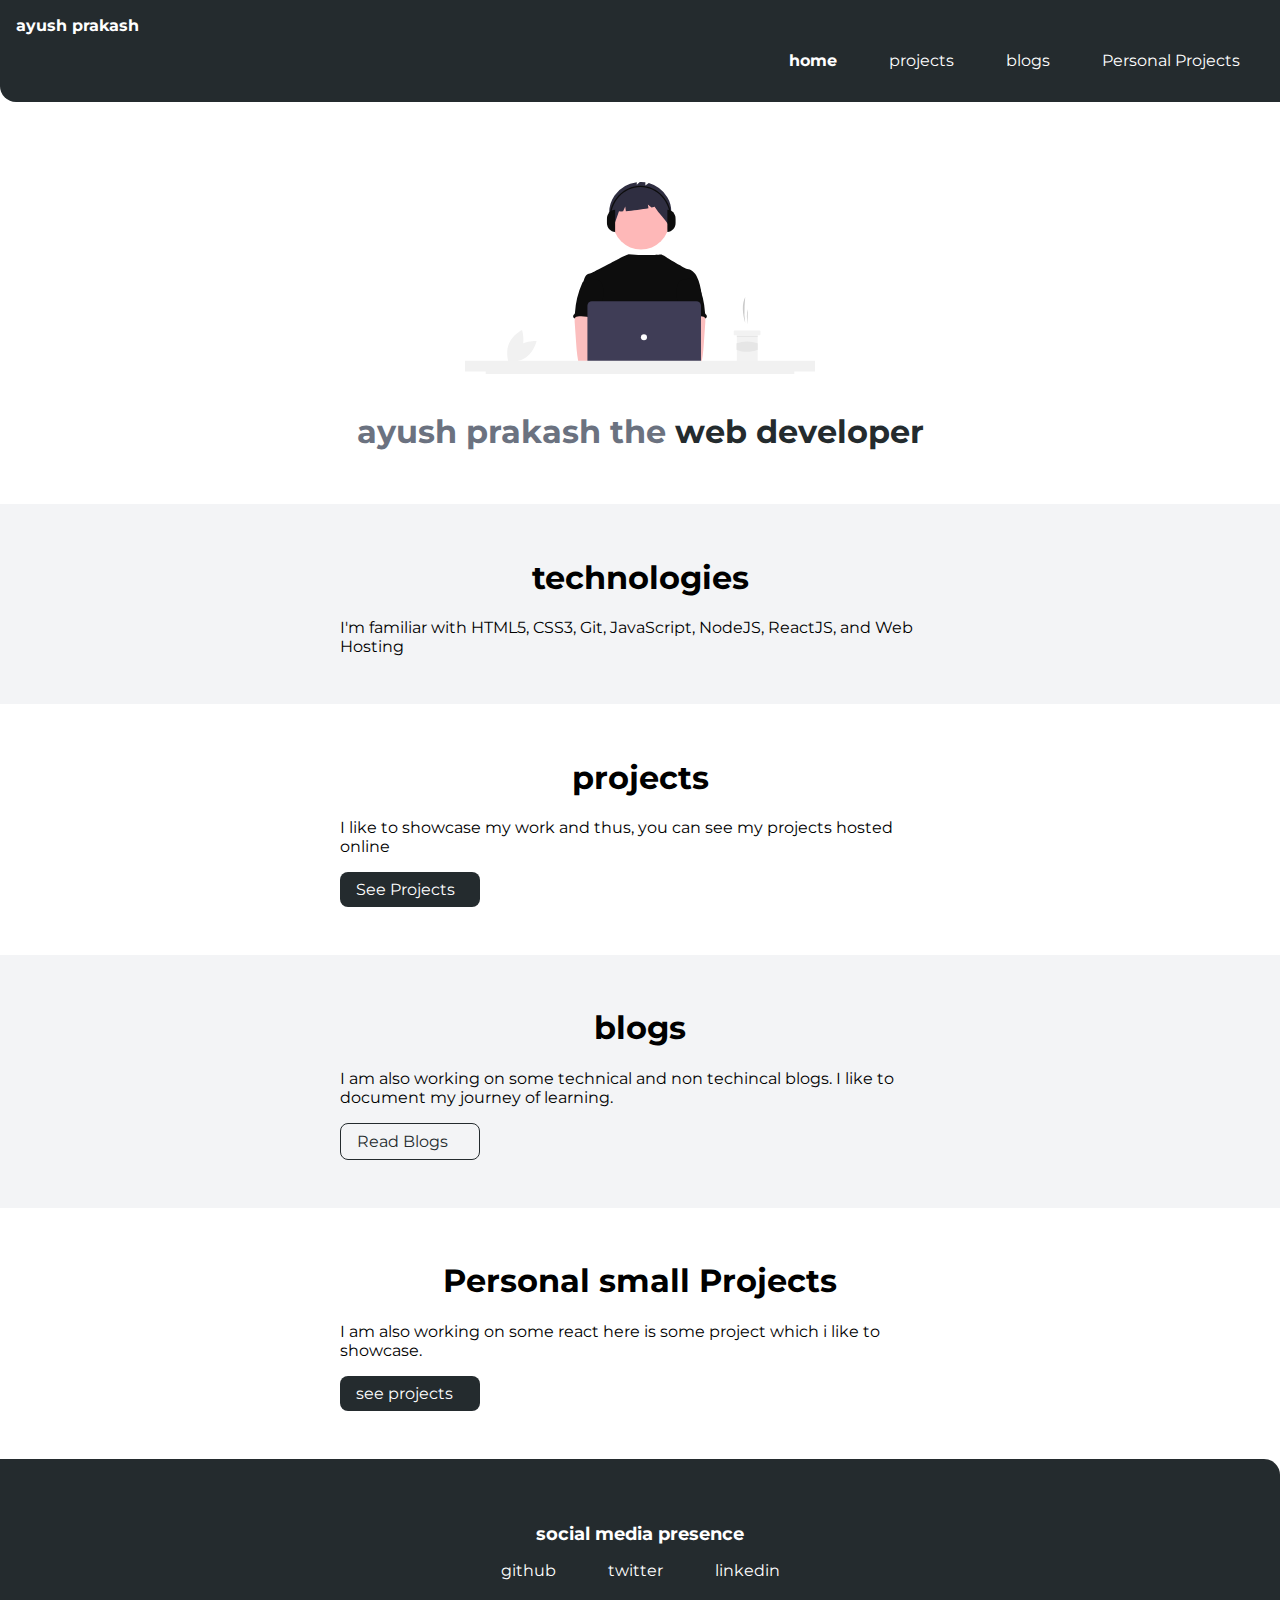
==== index.html @ aa51d163 "first commit" ====
<!DOCTYPE html>
<html lang="en">
<head>
    <meta charset="UTF-8">
    <meta name="viewport" content="width=device-width, initial-scale=1.0">
    <title>ayush prakash portfolio</title>
    <link href="styles.css" rel="stylesheet" />
</head>
<body>
    <nav class="navigation container">
        <div class="nav-brand"><a href="/">ayush prakash</a></div>
        <ul class="list-non-bullet nav-pills">
            <li class="list-item-inline">
                <a class="link link-active" href="/">home</a>
            </li>
            <li class="list-item-inline">
                <a class="link" href="/projects.html">projects</a>
            </li>
            <li class="list-item-inline">
                <a class="link" href="/blogs.html">blogs</a>
            </li>
            <li class="list-item-inline">
                <a class="link" href="/personalproject.html">Personal Projects</a>
            </li>
        </ul>
    </nav>

    <header class="hero">
        <img class="hero-img" src="img1.svg" />
        <h1 class="hero-heading">ayush prakash the <span class="heading-inverted"> web developer</span></h1>
    </header>

    <section class="section ow">
        <div class="container container-center">
            <h1>technologies</h1>
            <p>I'm familiar with HTML5, CSS3, Git, JavaScript, NodeJS, ReactJS, and Web Hosting</p>
        </div>
    </section>

    <section class="section">
        <div class="container container-center">
            <h1>projects</h1>
            <p>I like to showcase my work and thus, you can see my projects hosted online</p>
            <a class="link link-primary" href="/projects.html">See Projects</a>
        </div>
    </section>

    <section class="section ow">
        <div class="container container-center">
            <h1>blogs</h1>
            <p>I am also working on some technical and non techincal blogs. I like to document my journey of learning.</p>
            <a class="link link-secondary" href="/blogs.html">Read Blogs</a>
        </div>
    </section>

    <section class="section ">
        <div class="container container-center">
            <h1>Personal small Projects</h1>
            <p>I am also working on some react here is some project which i like to showcase.</p>
            <a class="link link-primary" href="/personalproject.html">see projects</a>
        </div>
    </section>

    <footer class="footer">
        <div class="footer-header">social media presence</div>
        <ul class="social-links list-non-bullet">
            <li class="list-item-inline">
                <a class="link" href="https://github.com/ayush65">
                    github
                </a>
            </li>
            <li class="list-item-inline">
                <a class="link" href="https://twitter.com/ayushPrakash__">
                    twitter
                </a>
            </li>
            <li class="list-item-inline">
                <a class="link" href="https://www.linkedin.com/in/ayush-prakash-6658b11b5/">
                    linkedin
                </a>
            </li>
            
        </ul>
    </footer>
    


    
</body>
</html>
---- styles.css ----
@import url('https://fonts.googleapis.com/css2?family=Montserrat:wght@400;700&display=swap');

:root {
    --primary-color: #242B2E;
    --off-white: #F3F4F6;
    --dark-gray: #6B7280;
}

body {
    font-family: 'Montserrat', sans-serif;
    margin: 0px;
}

hr {
    margin: 2rem 0rem;
}



.margin-md {
    margin: 2rem;
}


.container {
    padding: 0rem 1rem;
}

.container-center {
    max-width: 600px;
    margin: auto;
}


.link {
    box-sizing: border-box;
    text-decoration: none;
    padding: 0.5rem 1rem;
}

.link-primary {
    background-color: var(--primary-color);
    border-radius: 0.5rem;
    color: white;
    display: block;
    max-width: 140px;
    margin: 1rem 1rem 1rem 0rem;
}

.link-secondary {
    color: var(--primary-color);
    border-radius: 0.5rem;
    border: 1px solid var(--primary-color);
    display: block;
    max-width: 140px;
    margin: 1rem 1rem 1rem 0rem;
}

.list-non-bullet {
    list-style: none;
    padding-inline-start: 0px;
}

.list-item-inline {
    display: inline;
    padding: 0rem 0.5rem;
}

.img2 {
    max-width: 30px;
    align-self: inherit;
}



.navigation {
    background-color: var(--primary-color);
    color: white;
    padding: 1rem;
    border-bottom-left-radius: 1rem;
}

.navigation .nav-brand {
    font-weight: bold;
}

.nav-brand a {
    text-decoration: none;
    color: inherit;
}

.navigation .nav-pills {
    text-align: right;
}

.navigation .link {
    color: white;
}

.navigation .link-active {
    font-weight: bold;
}


.hero {
    padding: 2rem;
    padding-top: 5rem;

}

.hero .hero-img {
    max-width: 80%;
    width: 350px;
    display: block;
    margin: auto;
}

.hero .hero-heading {
    text-align: center;
    padding-top: 1rem;
    color: var(--dark-gray);
}

.hero .hero-heading .heading-inverted {
    color: var(--primary-color);
}



.section {
    padding: 2rem;
}

.section h1 {
    text-align: center;

}

.ow {
    background-color: var(--off-white);
}



.footer {
    background-color: var(--primary-color);
    padding: 4rem 1rem;
    text-align: center;
    color: white;
    border-top-right-radius: 1rem;
}

.footer .link {
    color: white
}

.footer .footer-header {
    font-weight: bold;
    font-size: large;
}

.footer ul {
    padding-inline-start: 0px;
}


.showcase-list {
    padding: 2rem;
}


.showcase-blog {
    padding-bottom: 6rem;
}
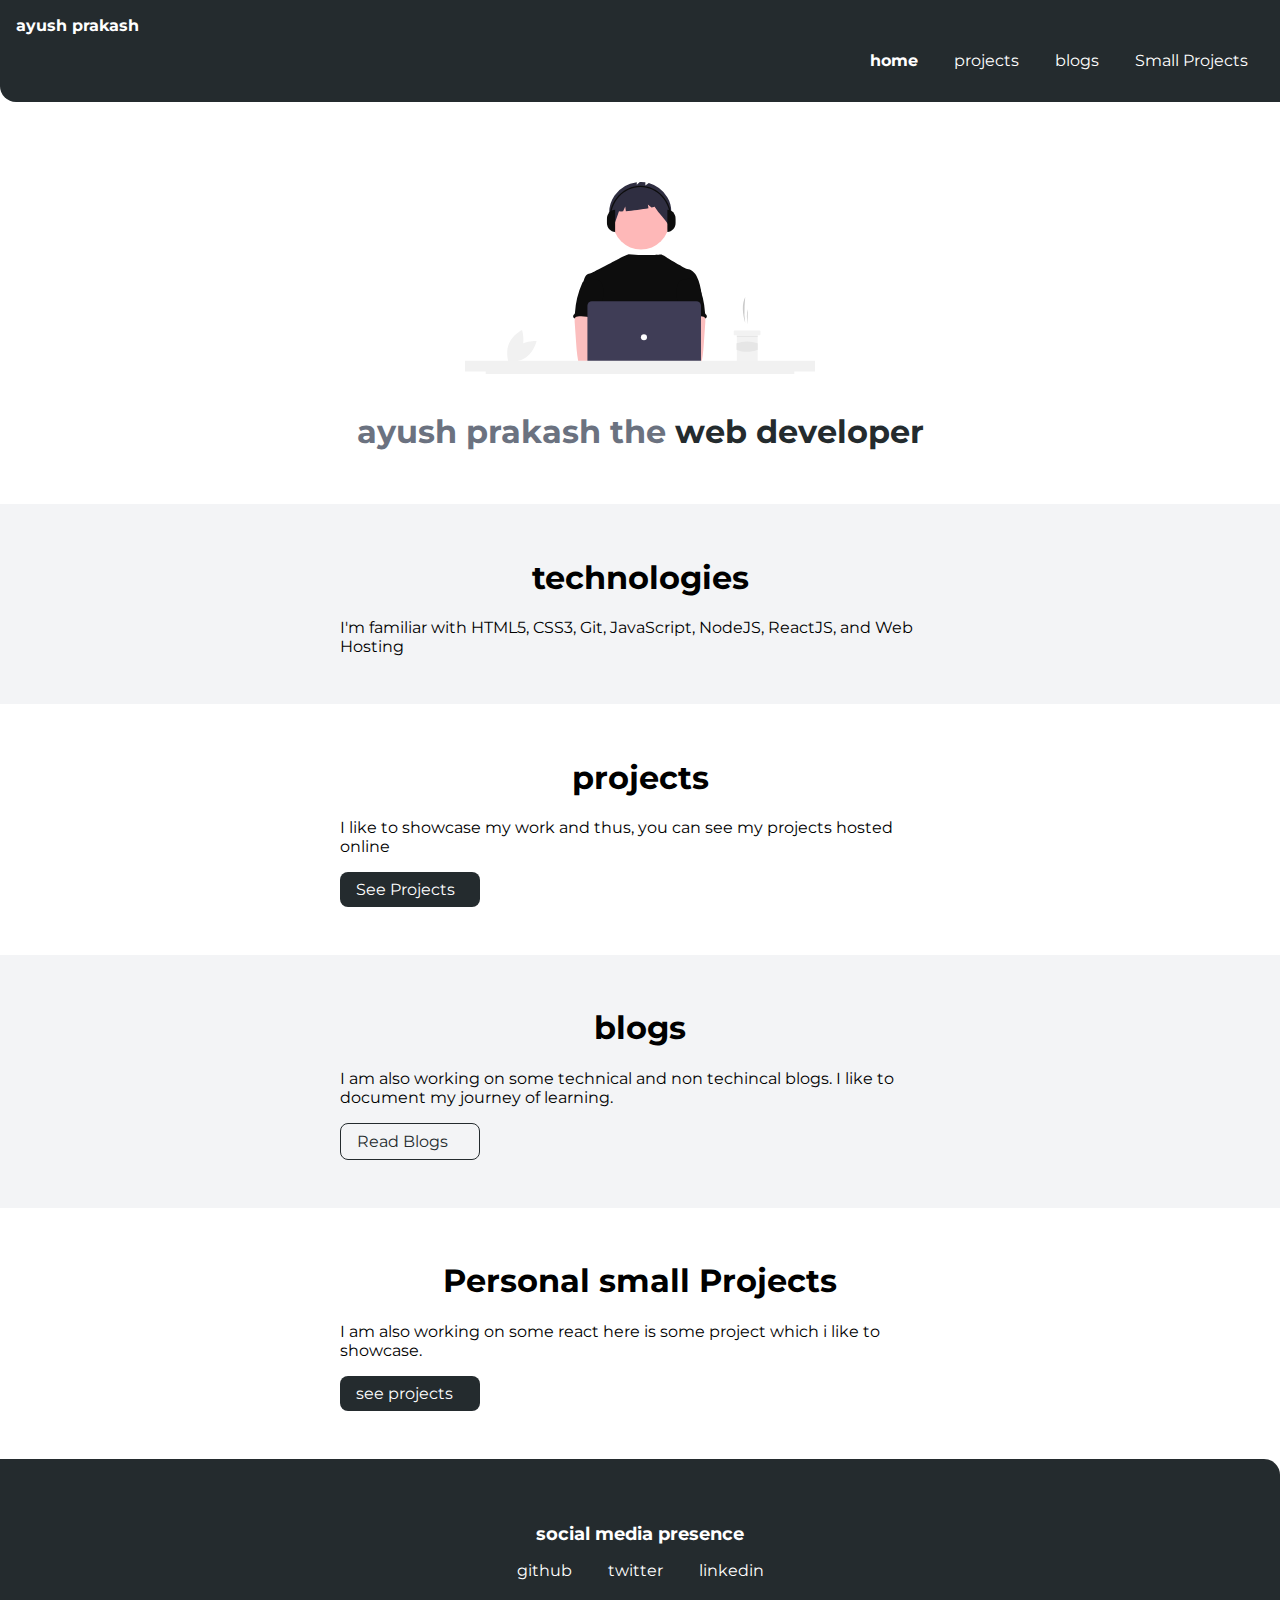
==== commit 6dd86f61: "update index.html" ====
--- a/index.html
+++ b/index.html
@@ -11,7 +11,7 @@
         <div class="nav-brand"><a href="/">ayush prakash</a></div>
         <ul class="list-non-bullet nav-pills">
             <li class="list-item-inline">
-                <a class="link link-active" href="/">home</a>
+                <a class="link link-active"  id="personal" href="/">home</a>
             </li>
             <li class="list-item-inline">
                 <a class="link" href="/projects.html">projects</a>
@@ -20,7 +20,7 @@
                 <a class="link" href="/blogs.html">blogs</a>
             </li>
             <li class="list-item-inline">
-                <a class="link" href="/personalproject.html">Personal Projects</a>
+                <a class="link" href="/personalproject.html">Small Projects</a>
             </li>
         </ul>
     </nav>
@@ -65,17 +65,17 @@
         <div class="footer-header">social media presence</div>
         <ul class="social-links list-non-bullet">
             <li class="list-item-inline">
-                <a class="link" href="https://github.com/ayush65">
+                <a class="link" href="https://github.com/ayush65"  target="_blank">
                     github
                 </a>
             </li>
             <li class="list-item-inline">
-                <a class="link" href="https://twitter.com/ayushPrakash__">
+                <a class="link" href="https://twitter.com/ayushPrakash__"  target="_blank">
                     twitter
                 </a>
             </li>
             <li class="list-item-inline">
-                <a class="link" href="https://www.linkedin.com/in/ayush-prakash-6658b11b5/">
+                <a class="link" href="https://www.linkedin.com/in/ayush-prakash-6658b11b5/"  target="_blank">
                     linkedin
                 </a>
             </li>
@@ -87,4 +87,4 @@
 
     
 </body>
-</html>+</html>
--- a/styles.css
+++ b/styles.css
@@ -63,7 +63,7 @@
 
 .list-item-inline {
     display: inline;
-    padding: 0rem 0.5rem;
+   /* padding: 0rem 0.5rem; */
 }
 
 .img2 {
@@ -171,4 +171,14 @@
 
 .showcase-blog {
     padding-bottom: 6rem;
-}+}
+
+
+@media only screen and (max-width: 768px) {
+
+     #personal {
+        display: none;
+    }
+
+
+}
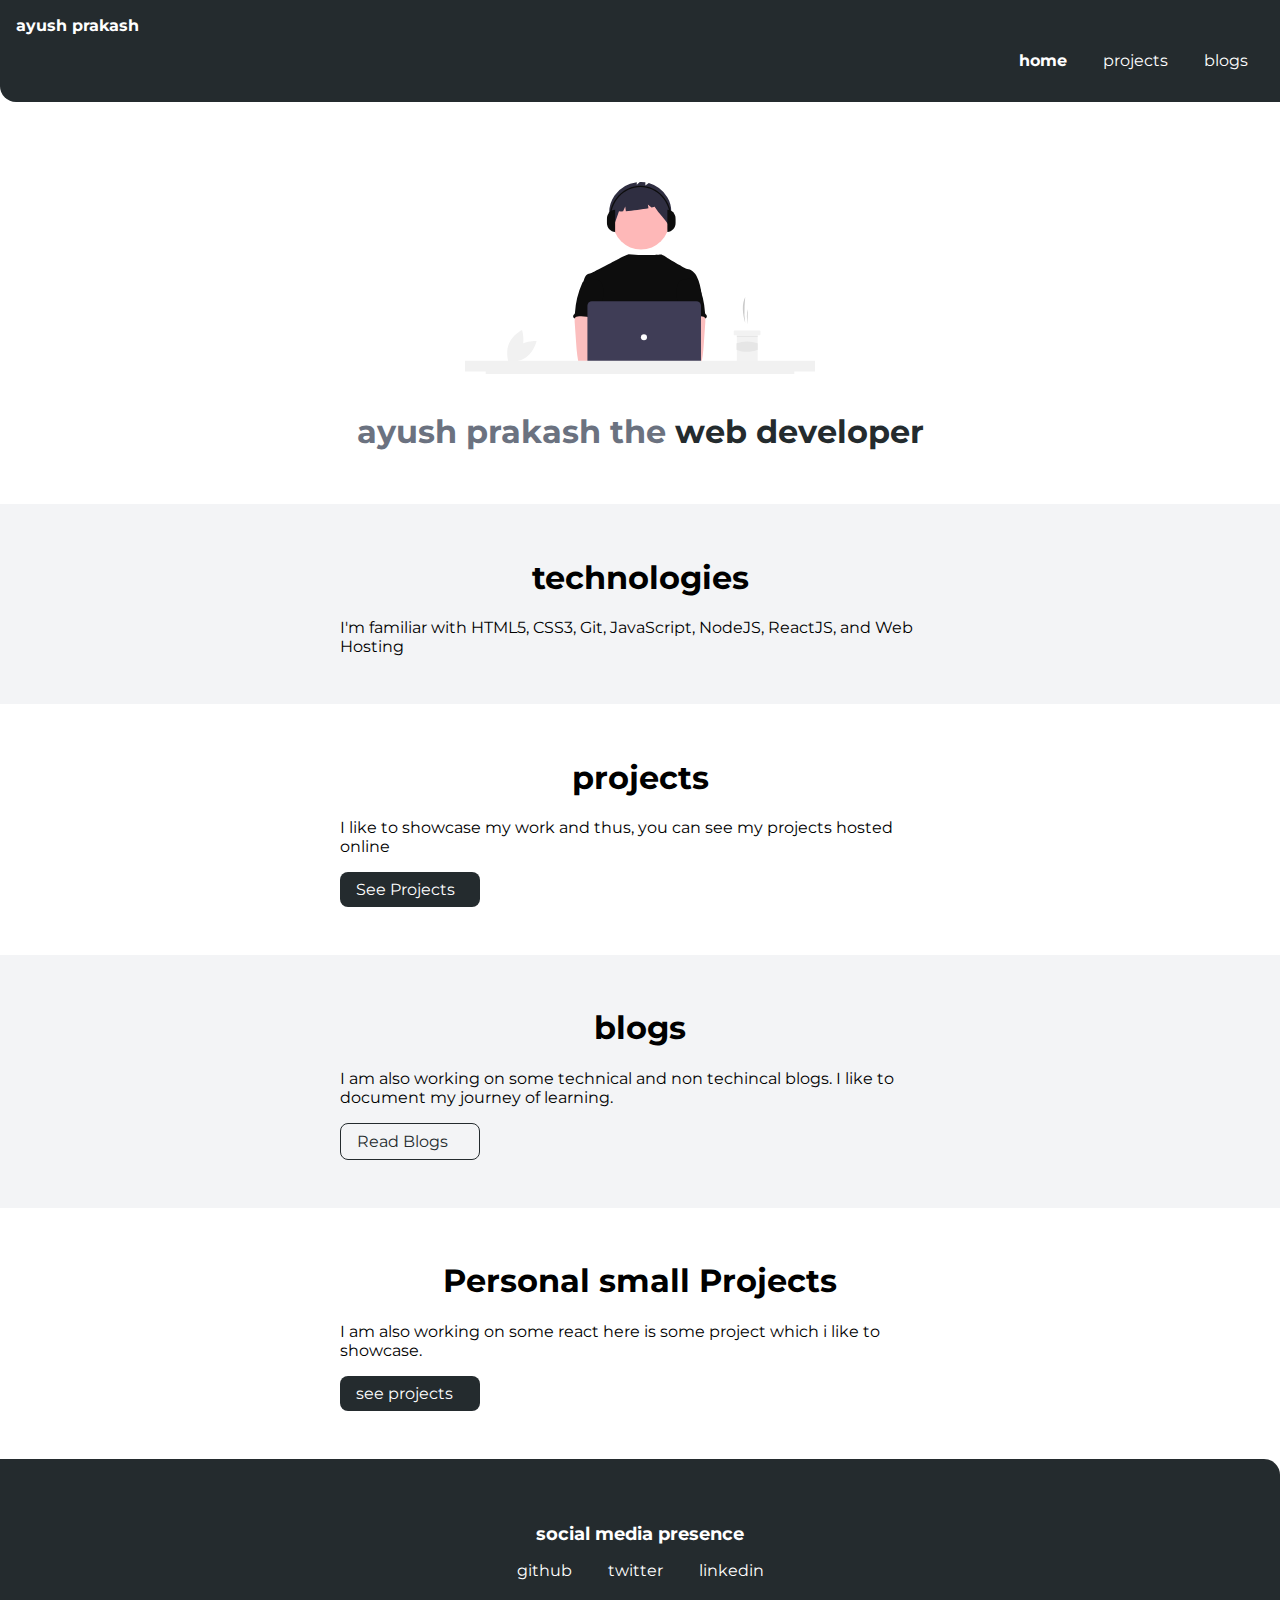
==== commit f526a042: "update" ====
--- a/index.html
+++ b/index.html
@@ -19,9 +19,7 @@
             <li class="list-item-inline">
                 <a class="link" href="/blogs.html">blogs</a>
             </li>
-            <li class="list-item-inline">
-                <a class="link" href="/personalproject.html">Small Projects</a>
-            </li>
+            
         </ul>
     </nav>
 
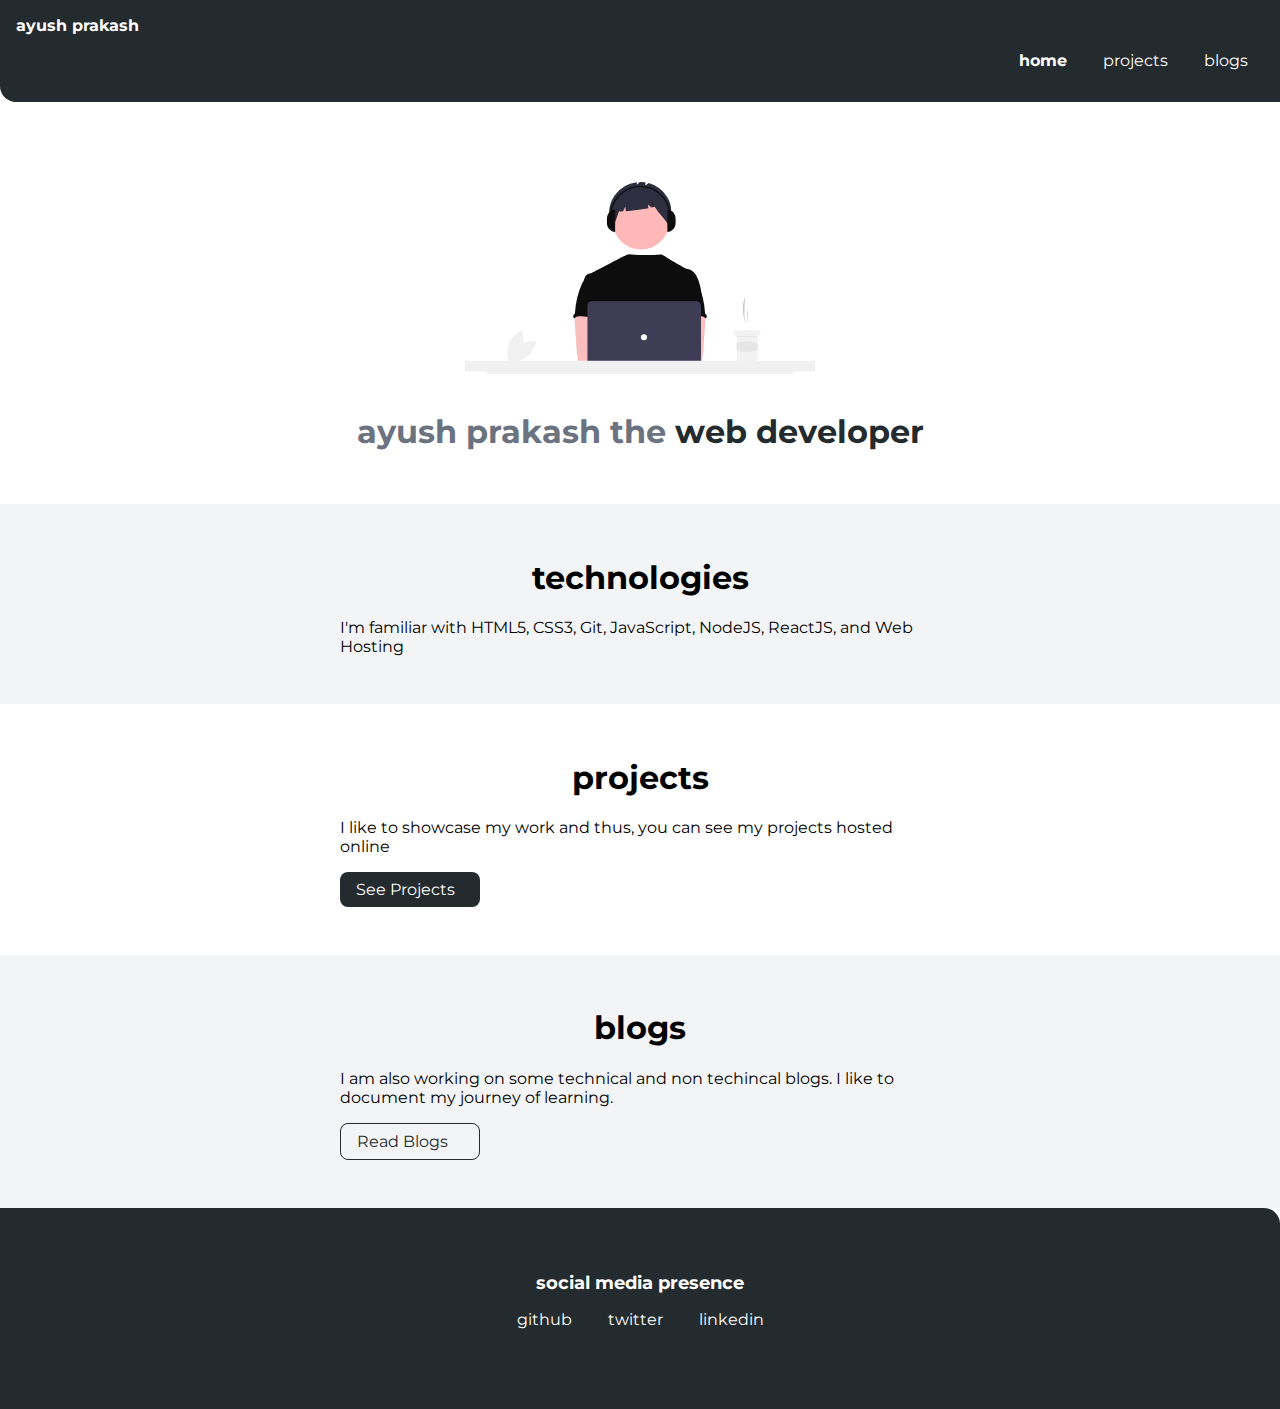
==== commit 0d6bf27a: "update" ====
--- a/index.html
+++ b/index.html
@@ -11,7 +11,7 @@
         <div class="nav-brand"><a href="/">ayush prakash</a></div>
         <ul class="list-non-bullet nav-pills">
             <li class="list-item-inline">
-                <a class="link link-active"  id="personal" href="/">home</a>
+                <a class="link link-active"   href="/">home</a>
             </li>
             <li class="list-item-inline">
                 <a class="link" href="/projects.html">projects</a>
@@ -51,13 +51,7 @@
         </div>
     </section>
 
-    <section class="section ">
-        <div class="container container-center">
-            <h1>Personal small Projects</h1>
-            <p>I am also working on some react here is some project which i like to showcase.</p>
-            <a class="link link-primary" href="/personalproject.html">see projects</a>
-        </div>
-    </section>
+    
 
     <footer class="footer">
         <div class="footer-header">social media presence</div>
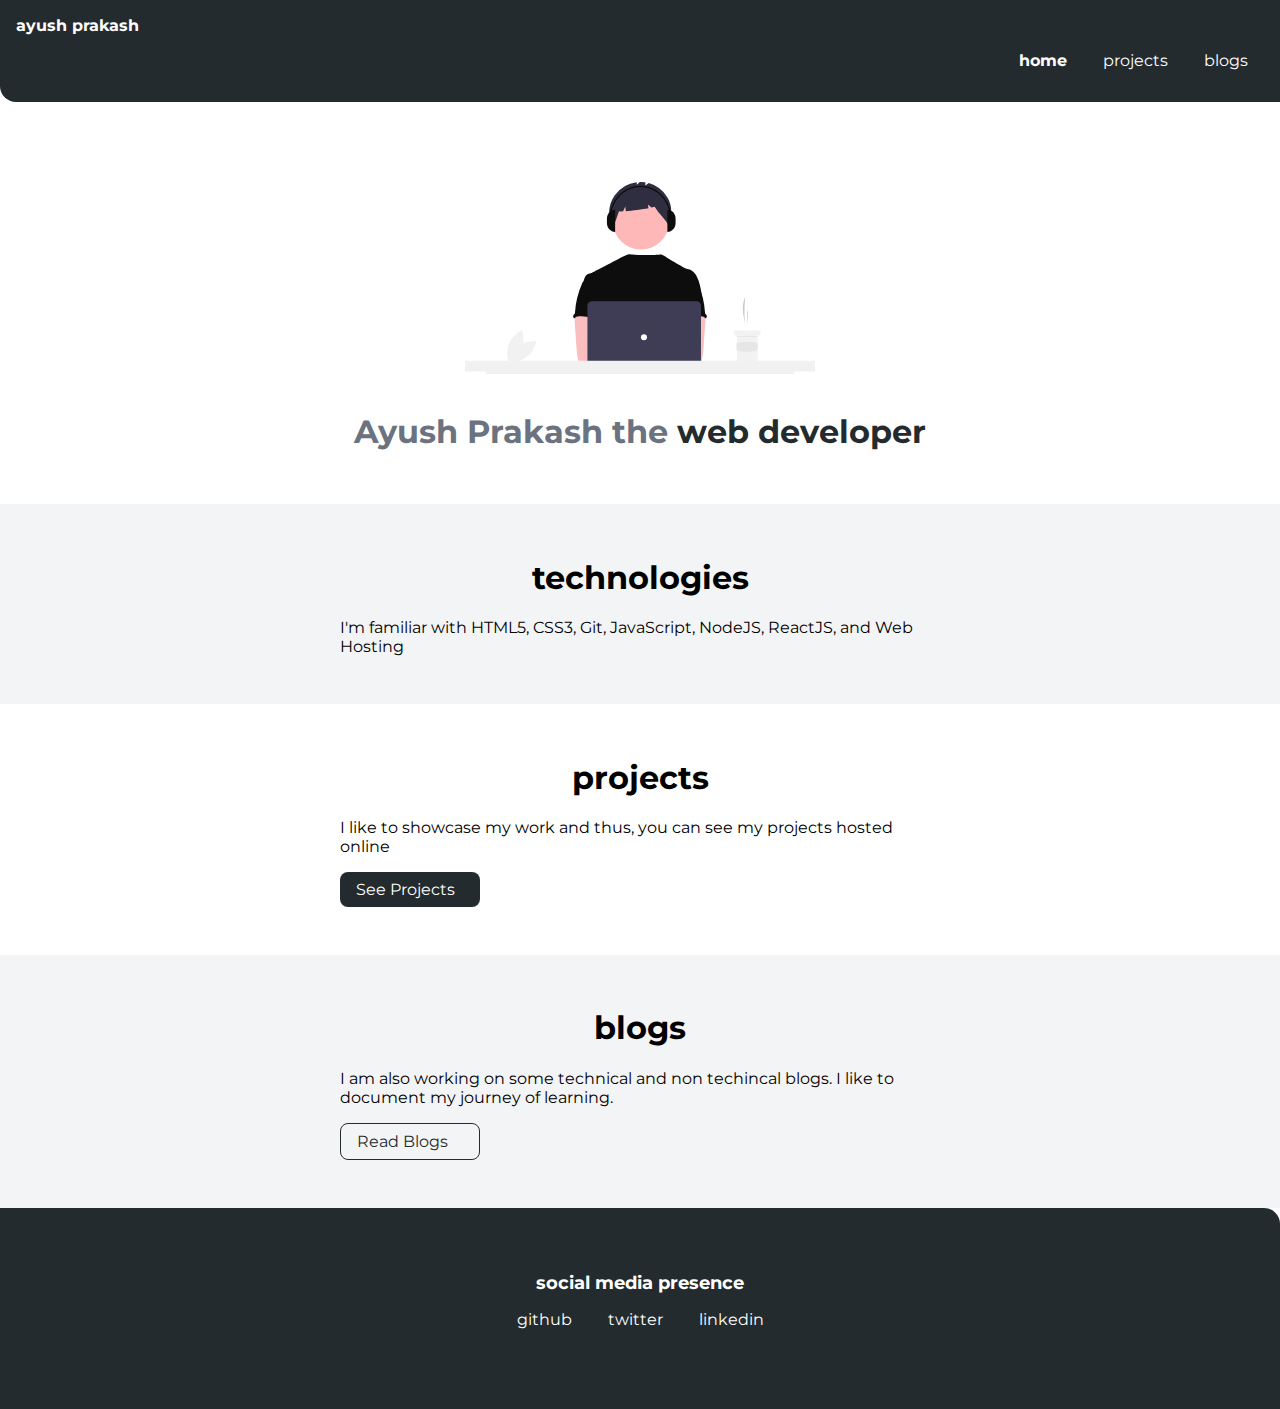
==== commit de95ce87: "updte" ====
--- a/index.html
+++ b/index.html
@@ -25,7 +25,7 @@
 
     <header class="hero">
         <img class="hero-img" src="img1.svg" />
-        <h1 class="hero-heading">ayush prakash the <span class="heading-inverted"> web developer</span></h1>
+        <h1 class="hero-heading">Ayush Prakash the <span class="heading-inverted"> web developer</span></h1>
     </header>
 
     <section class="section ow">
